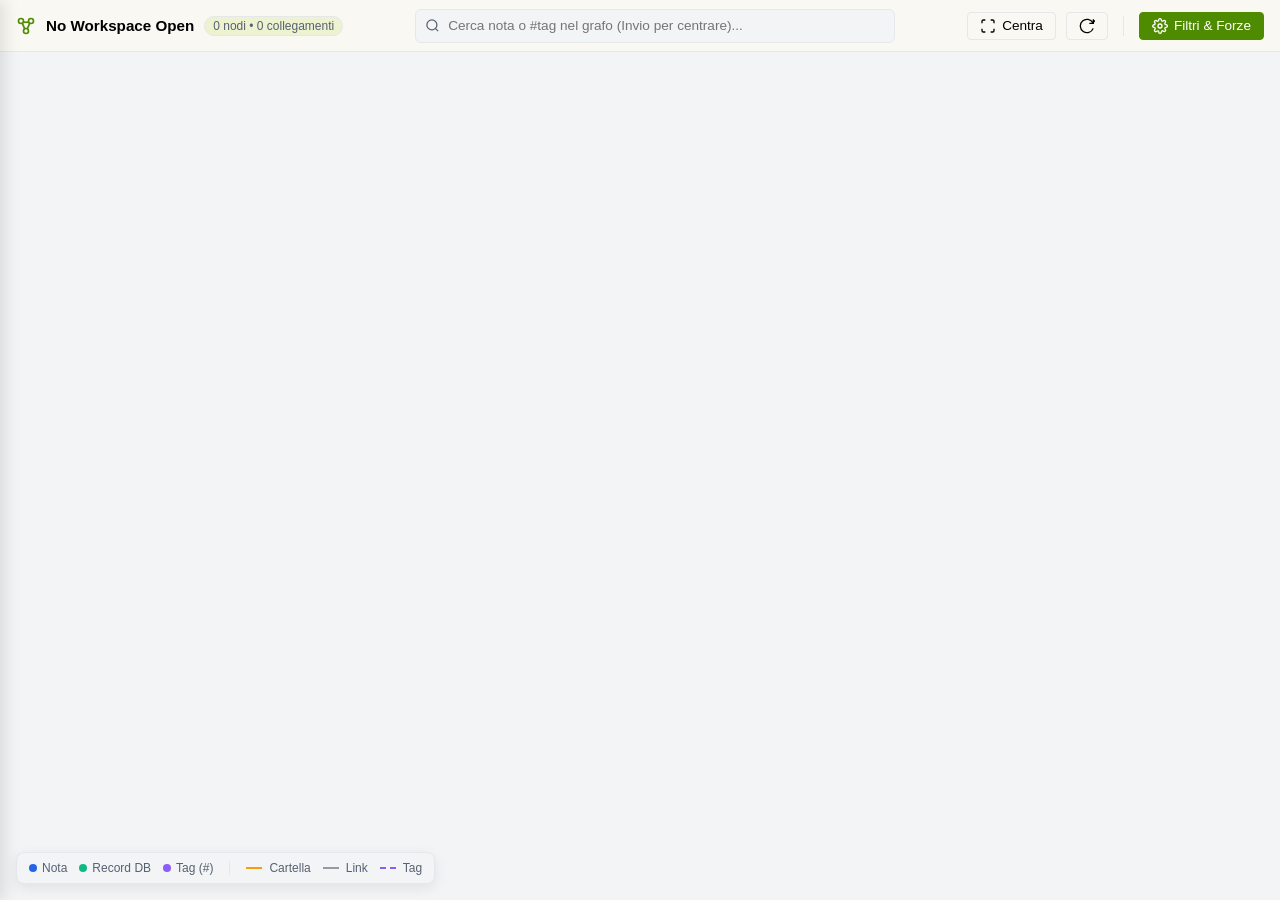
==== graph/index.html @ 62900794 "Add files via upload" ====
<!DOCTYPE html>
<html lang="it">
<head>
    <meta charset="UTF-8">
    <meta name="viewport" content="width=device-width, initial-scale=1.0">
    <title>VanillaDesk - Graph View</title>

    <!-- Risorse condivise di VanillaDesk -->
    <link rel="stylesheet" href="../css/variables.css">
    <link rel="stylesheet" href="../css/main.css">
    <link rel="stylesheet" href="../css/ui-components.css">
    <link rel="stylesheet" href="../css/colors.css">
    <link rel="stylesheet" href="../css/modals.css">
    <link rel="stylesheet" href="graph.css">

    <!-- Script Core di VanillaDesk per la coerenza dei dati -->
    <script src="../js/i18n.js"></script>
    <script src="../js/icons.js"></script>
    <script src="../js/state.js"></script>
    <script src="../js/crypto-utils.js"></script>
    <script src="../js/store.js"></script>
    <script src="../js/store-workspace.js"></script>
    <script src="../js/ui/ui-core.js"></script>
    <script src="../js/ui/ui-notifications.js"></script>
    <script src="../js/ui/ui-drawer.js"></script>

    <!-- Architettura Modulare Graph View -->
    <script src="graph-core.js"></script>
    <script src="graph-data.js"></script>
    <script src="graph-canvas.js"></script>
    <script src="graph-ui.js"></script>
</head>
<body class="light-theme">

    <!-- Header Controlli -->
    <header class="graph-header">
        <div class="header-left">
            <span class="graph-brand-icon">
                <svg width="20" height="20" viewBox="0 0 24 24" fill="none" stroke="currentColor" stroke-width="2">
                    <circle cx="6" cy="6" r="3"></circle>
                    <circle cx="18" cy="6" r="3"></circle>
                    <circle cx="12" cy="18" r="3"></circle>
                    <line x1="8.5" y1="7.5" x2="15.5" y2="7.5"></line>
                    <line x1="7.5" y1="8.5" x2="10.5" y2="15.5"></line>
                    <line x1="16.5" y1="8.5" x2="13.5" y2="15.5"></line>
                </svg>
            </span>
            <span id="graphWorkspaceLabel" class="graph-workspace-name">Mappa delle Connessioni</span>
            <span id="graphStatsBadge" class="graph-badge">0 nodi &bull; 0 collegamenti</span>
        </div>

        <div class="header-center">
            <div class="graph-search-box">
                <span class="search-icon">
                    <svg width="15" height="15" viewBox="0 0 24 24" fill="none" stroke="currentColor" stroke-width="2">
                        <circle cx="11" cy="11" r="8"></circle>
                        <line x1="21" y1="21" x2="16.65" y2="16.65"></line>
                    </svg>
                </span>
                <input type="text" id="graphSearchInput" placeholder="Cerca nota o #tag nel grafo (Invio per centrare)..." autocomplete="off">
                <button id="graphSearchClear" class="graph-clear-btn" style="display:none;">✕</button>
            </div>
        </div>

        <div class="header-right">
            <!-- Centra visuale -->
            <button class="btn" id="btnFitGraph" onclick="GraphCanvas.fitToView()" title="Centra ed adatta l'intero grafo allo schermo">
                <svg width="16" height="16" viewBox="0 0 24 24" fill="none" stroke="currentColor" stroke-width="2">
                    <path d="M8 3H5a2 2 0 0 0-2 2v3m18 0V5a2 2 0 0 0-2-2h-3m0 18h3a2 2 0 0 0 2-2v-3M3 16v3a2 2 0 0 0 2 2h3"></path>
                </svg>
                <span>Centra</span>
            </button>

            <!-- Riavvia disposizione fisica compatta -->
            <button class="btn" id="btnRestartPhysics" onclick="GraphCanvas.restartSimulation()" title="Compatta verso il centro e riavvia simulazione">
                <svg width="16" height="16" viewBox="0 0 24 24" fill="none" stroke="currentColor" stroke-width="2">
                    <path d="M21.5 2v6h-6M21.34 15.57a10 10 0 1 1-.57-8.38l5.67-5.67"></path>
                </svg>
            </button>

            <div class="separator"></div>

            <!-- Apri Cassetto Filtri & Forze -->
            <button class="btn btn-primary" id="btnGraphSettings" onclick="GraphUI.openFilterDrawer()" title="Filtri, colorazione e parametri fisici del grafo">
                <svg width="16" height="16" viewBox="0 0 24 24" fill="none" stroke="currentColor" stroke-width="2">
                    <circle cx="12" cy="12" r="3"></circle>
                    <path d="M19.4 15a1.65 1.65 0 0 0 .33 1.82l.06.06a2 2 0 0 1 0 2.83 2 2 0 0 1-2.83 0l-.06-.06a1.65 1.65 0 0 0-1.82-.33 1.65 1.65 0 0 0-1 1.51V21a2 2 0 0 1-2 2 2 2 0 0 1-2-2v-.09A1.65 1.65 0 0 0 9 19.4a1.65 1.65 0 0 0-1.82.33l-.06.06a2 2 0 0 1-2.83 0 2 2 0 0 1 0-2.83l.06-.06a1.65 1.65 0 0 0 .33-1.82 1.65 1.65 0 0 0-1.51-1H3a2 2 0 0 1-2-2 2 2 0 0 1 2-2h.09A1.65 1.65 0 0 0 4.6 9a1.65 1.65 0 0 0-.33-1.82l-.06-.06a2 2 0 0 1 0-2.83 2 2 0 0 1 2.83 0l.06.06a1.65 1.65 0 0 0 1.82.33H9a1.65 1.65 0 0 0 1-1.51V3a2 2 0 0 1 2-2 2 2 0 0 1 2 2v.09a1.65 1.65 0 0 0 1 1.51 1.65 1.65 0 0 0 1.82-.33l.06-.06a2 2 0 0 1 2.83 0 2 2 0 0 1 0 2.83l-.06.06a1.65 1.65 0 0 0-.33 1.82V9a1.65 1.65 0 0 0 1.51 1H21a2 2 0 0 1 2 2 2 2 0 0 1-2 2h-.09a1.65 1.65 0 0 0-1.51 1z"></path>
                </svg>
                <span>Filtri & Forze</span>
            </button>
        </div>
    </header>

    <!-- Canvas Viewport -->
    <main class="graph-main">
        <canvas id="graphCanvas"></canvas>

        <!-- Tooltip Hover Nodo -->
        <div id="graphTooltip" class="graph-tooltip"></div>

        <!-- Legenda dinamica in basso a sinistra -->
        <div id="graphLegendContainer" class="graph-legend"></div>
    </main>

    <!-- Drawer Laterale Universale (Filtri, Parametri Fisici e Dettagli) -->
    <div id="advGlobalDrawer" class="adv-drawer">
        <div class="adv-drawer-header">
            <div class="adv-drawer-title" id="advDrawerTitle">Impostazioni Grafo</div>
            <button class="close-modal-btn" onclick="UI.closeDrawer()">✕</button>
        </div>
        <div id="advDrawerBody" class="adv-drawer-body"></div>
        <div id="advDrawerFooter" class="adv-drawer-footer"></div>
    </div>

    <!-- Container Notifiche Toast -->
    <div id="adv-toast-container" class="toast-container"></div>

</body>
</html>
---- css/variables.css ----
:root {
    /* Layout Colors (Tema Default - Crema) */
    --bg-color: #f3f4f6;
    --sidebar-bg: #f9f8f3;
    --box-bg: #00000006;
    --editor-bg: #f9f8f3;
    --text-primary: #000000;
    --text-secondary: #566172;
    --accent-color: #4f8b00; /*2563eb;*/
    --accent-color-tx: #FFFFFF;
    --accent-hover: #1d4ed8;
    --border-color: #e5e7eb;
    --item-hover: #edf3d0; /*f9fafb;*/
    --item-active: #f4fbcf; /*eff6ff;*/
    --marked-bg: #fffbeb;
    --marked-border: #fbbf24;
    --danger-color: #ef4444;
    --sidebar-width: 320px;
    --font-editor: "Menlo", "Consolas", "Monaco", "Courier New", monospace;
    --reading-font-size: 16px;
    --code-bg: #353535;
    --code-text: #ffffff;
    
    /* Variabili specifiche per il Tooltip Custom */
    --tooltip-bg: #f6f3e6;
    --tooltip-text: #27251f;

    /* --- PALETTE 10 COLORI (Light Mode - Più Brillanti) --- */
    --hl-c1: #eeeeee; /* Grigio Default */
    --hl-c2: #d1d1d1; /* Grigio Scuro */
    --hl-c3: #e1ad93; /* Marrone / Terracotta */
    --hl-c4: #fad0aa; /* Arancione */
    --hl-c5: #ffff83; /* Giallo */
    --hl-c6: #b1e0c9; /* Verde */
    --hl-c7: #a8d5fa; /* Blu */
    --hl-c8: #d1b4e6; /* Viola */
    --hl-c9: #f4c2d7; /* Rosa */
    --hl-c10: #ffb1af; /* Rosso */

    /* Colori Testo per le Pillole (Light Mode) */
    --hl-tc-c1: #000000;
    --hl-tc-c2: #000000;
    --hl-tc-c3: #000000;
    --hl-tc-c4: #000000;
    --hl-tc-c5: #000000;
    --hl-tc-c6: #000000;
    --hl-tc-c7: #000000;
    --hl-tc-c8: #000000;
    --hl-tc-c9: #000000;
    --hl-tc-c10: #000000;

    --tx-c1: #32302c; /* Text Default */
    --tx-c2: #878787;
    --tx-c3: #b15a35;
    --tx-c4: #ff8600;
    --tx-c5: #b1b100;
    --tx-c6: #09ae40; /*#00ae49;*/
    --tx-c7: #0f8ddf;
    --tx-c8: #853bc7;
    --tx-c9: #c52779;
    --tx-c10: #db0000;

    /* --- PALETTE COLORI PER I GRAFICI (CHART.JS) --- */
    /*--chart-pastel-1: #FFB3BA; --chart-pastel-2: #FFDFBA; --chart-pastel-3: #FFFFBA; --chart-pastel-4: #BAFFC9; --chart-pastel-5: #BAE1FF; --chart-pastel-6: #E6B3FF;
    --chart-vibrant-1: #FF0055; --chart-vibrant-2: #00FF99; --chart-vibrant-3: #FF9900; --chart-vibrant-4: #00CCFF; --chart-vibrant-5: #9900FF; --chart-vibrant-6: #FFCC00;
    --chart-ocean-1: #0369A1; --chart-ocean-2: #0EA5E9; --chart-ocean-3: #38BDF8; --chart-ocean-4: #0D9488; --chart-ocean-5: #2DD4BF; --chart-ocean-6: #14B8A6;
    --chart-sunset-1: #B91C1C; --chart-sunset-2: #E11D48; --chart-sunset-3: #F43F5E; --chart-sunset-4: #EA580C; --chart-sunset-5: #F97316; --chart-sunset-6: #FB923C;*/
}

[data-theme="white"] {
    --bg-color: #f9fafb;
    --sidebar-bg: #ffffff;
    --box-bg: #00000005;
    --editor-bg: #ffffff;
    --text-primary: #000000;
    --text-secondary: #6b7280;
    --accent-color: #2563eb;
    --border-color: #e5e7eb;
    --item-hover: #f3f4f6;
    --item-active: #eff6ff;
    --code-bg: #f4f4f5;
    --code-text: #1f2937;
    
    --tooltip-bg: #f6f3e6;
    --tooltip-text: #000000;
}

[data-theme="dark"] {
    --bg-color: #212732;
    --sidebar-bg: #272c34;
    --box-bg: rgba(0, 0, 0, 0.01);
    --editor-bg: #272c34;
    --text-primary: #f9fafb;
    --text-secondary: #9ca3af;
    --accent-color: #82b9fb;
    --accent-hover: #3b82f6;
    --border-color: #374151;
    --item-hover: #374151;
    --item-active: #283e5c;
    --marked-bg: #283e5c;
    --marked-border: #ffd900;
    --danger-color: #f87171;
    --code-bg: #1e1e1e;
    --code-text: #d4d4d4;
    
    --tooltip-bg: #2a3856; /* 111827 */
    --tooltip-text: #f9fafb;

    /* --- PALETTE 10 COLORI (Dark Mode) --- */
    --hl-c1: #101010; /* Grigio Default */
    --hl-c2: #5a5a5a; /* Grigio Scuro */
    --hl-c3: #603b2c; /* Marrone */
    --hl-c4: #995216; /* Arancione */
    --hl-c5: #a09800; /* Giallo senape */
    --hl-c6: #2c6c3c; /* Verde */
    --hl-c7: #264da1; /* Blu */
    --hl-c8: #4f2d78; /* Viola */
    --hl-c9: #812d61; /* Rosa */
    --hl-c10: #7b2525; /* Rosso */

    /* Colori Testo per le Pillole calcolati per Contrasto (Dark Mode) */
    --hl-tc-c1: #ffffff;
    --hl-tc-c2: #ffffff;
    --hl-tc-c3: #ffffff;
    --hl-tc-c4: #ffffff;
    --hl-tc-c5: #000000; /* Nero su sfondo Giallo per perfetta leggibilità */
    --hl-tc-c6: #ffffff;
    --hl-tc-c7: #ffffff;
    --hl-tc-c8: #ffffff;
    --hl-tc-c9: #ffffff;
    --hl-tc-c10: #ffffff;

    --tx-c1: #000000;
    --tx-c2: #9ca3af;
    --tx-c3: #d3b4a4;
    --tx-c4: #ffa344;
    --tx-c5: #ffff10;
    --tx-c6: #4dff9c;
    --tx-c7: #52a9ff;
    --tx-c8: #d797ff;
    --tx-c9: #ff8ad8;
    --tx-c10: #ff5144;
}

[data-theme="notion-dark"] {
    --bg-color: #191919;
    --sidebar-bg: #202020;
    --box-bg: #FFFFFF06;
    --editor-bg: #191919;
    --text-primary: #FFFFFF;
    --text-secondary: rgba(255, 255, 255, 0.64);
    --accent-color-tx: #000000;
    --accent-color: #cbf53f;
    --accent-hover: #b3da36;
    --border-color: rgba(255, 255, 255, 0.09);
    --item-hover: rgba(255, 255, 255, 0.055);
    --item-active: rgba(255, 255, 255, 0.11);
    --marked-bg: rgba(35, 131, 226, 0.15);
    --marked-border: #cbf53f;
    --danger-color: #FF5757;
    --code-bg: #1e1e1e;
    --code-text: #d4d4d4;
    
    --tooltip-bg: #2f2f2f;
    --tooltip-text: #ffffff;

    /* Palette tenui stile Notion Dark */
    --hl-c1: #101010; /* Grigio Default */
    --hl-c2: #5a5a5a; /* Grigio Scuro */
    --hl-c3: #603b2c; /* Marrone */
    --hl-c4: #995216; /* Arancione */
    --hl-c5: #a8a800; /* Giallo */
    --hl-c6: #2c6c3c; /* Verde */
    --hl-c7: #264da1; /* Blu */
    --hl-c8: #4f2d78; /* Viola */
    --hl-c9: #812d61; /* Rosa */
    --hl-c10: #7b2525; /* Rosso */

    /* Colori Testo per le Pillole calcolati per Contrasto (Dark Mode) */
    --hl-tc-c1: #ffffff;
    --hl-tc-c2: #ffffff;
    --hl-tc-c3: #ffffff;
    --hl-tc-c4: #ffffff;
    --hl-tc-c5: #000000; /* Nero su sfondo Giallo */
    --hl-tc-c6: #ffffff;
    --hl-tc-c7: #ffffff;
    --hl-tc-c8: #ffffff;
    --hl-tc-c9: #ffffff;
    --hl-tc-c10: #ffffff;

    --tx-c1: #000000;
    --tx-c2: #9ca3af;
    --tx-c3: #d3b4a4;
    --tx-c4: #ffa344;
    --tx-c5: #ffff10;
    --tx-c6: #4dff9c;
    --tx-c7: #52a9ff;
    --tx-c8: #d797ff;
    --tx-c9: #ff8ad8;
    --tx-c10: #ff5144;
}

[data-theme="pastel"] {
    --bg-color: #F8FAF9;
    --sidebar-bg: #EDF2F0;
    --box-bg: #00000006;
    --editor-bg: #F8FAF9;
    --text-primary: #101010;
    --text-secondary: #566172;
    --accent-color: #38B2AC;
    --accent-hover: #319795;
    --border-color: #E2E8F0;
    --item-hover: #E2E8F0;
    --item-active: #B2F5EA;
    --marked-bg: #FEFCBF;
    --marked-border: #F6E05E;
    --danger-color: #FC8181;
    --code-bg: #e2e8f0;
    --code-text: #1a202c;
    
    --tooltip-bg: #319795;
    --tooltip-text: #F8FAF9;

    --hl-c1: #eeeeee; /* Grigio Default */
    --hl-c2: #d1d1d1; /* Grigio Scuro */
    --hl-c3: #e1ad93; /* Marrone / Terracotta */
    --hl-c4: #fad0aa; /* Arancione */
    --hl-c5: #fdf2b3; /* Giallo */
    --hl-c6: #b1e0c9; /* Verde */
    --hl-c7: #a8d5fa; /* Blu */
    --hl-c8: #d1b4e6; /* Viola */
    --hl-c9: #f4c2d7; /* Rosa */
    --hl-c10: #ffb1af; /* Rosso */

    --tx-c1: #FFFFFF; /* Text Default */
    --tx-c2: #878787;
    --tx-c3: #b15a35;
    --tx-c4: #ff8600;
    --tx-c5: #c09d00;
    --tx-c6: #00a856;
    --tx-c7: #0f8ddf;
    --tx-c8: #853bc7;
    --tx-c9: #c52779;
    --tx-c10: #ce1711;
}
---- css/main.css ----
/* --- INTEGRAZIONE FONT CUSTOM LOCALE --- */
@font-face {
    font-family: 'EasyReading PRO';
    src: url('../ttf/EasyReadingPRO.ttf') format('truetype');
    font-weight: normal;
    font-style: normal;
}

* {
    box-sizing: border-box;
    outline: none;
}

/* FIX: Utilizzo di dvh per Mobile e strict hidden overflow globale */
body {
    margin: 0;
    font-family: -apple-system, BlinkMacSystemFont, "Segoe UI", Roboto, sans-serif;
    background: var(--bg-color);
    color: var(--text-primary);
    height: 100dvh;
    display: flex;
    flex-direction: column;
    overflow: hidden;
    touch-action: none;
}

/* FIX: Ancoraggio Header fisso */
header {
    background: var(--sidebar-bg);
    height: 50px;
    border-bottom: 1px solid var(--border-color);
    display: flex;
    align-items: center;
    padding: 0 15px;
    justify-content: space-between;
    flex-shrink: 0;
    z-index: 200;
    touch-action: none;
    transition: background-color 0.3s ease, border-color 0.3s ease;
}

/* --- HEADER ALLERTA: SESSIONE RIPRISTINATA (SENZA WORKSPACE / SOLO RAM) --- */
header.header-unsaved {
    background-color: #fee2e2 !important;
    border-bottom: 1px solid #fca5a5 !important;
    color: #991b1b !important;
}

header.header-unsaved .brand,
header.header-unsaved .brand span#fileNameDisplay {
    color: #991b1b !important;
}

header.header-unsaved .icon-btn {
    color: #991b1b !important;
}

header.header-unsaved .icon-btn:hover {
    background-color: rgba(153, 27, 27, 0.12) !important;
    color: #7f1d1d !important;
}

header.header-unsaved .separator {
    background-color: rgba(153, 27, 27, 0.25) !important;
}

header.header-unsaved .status-pill.status-error {
    background-color: #fecaca !important;
    color: #7f1d1d !important;
    border: 1px solid #ef4444;
}

header.header-unsaved .btn:not(.btn-primary) {
    background-color: #ffffff !important;
    border-color: #fca5a5 !important;
    color: #991b1b !important;
}

header.header-unsaved .btn:not(.btn-primary):hover {
    background-color: #fef2f2 !important;
}

[data-theme="dark"] header.header-unsaved,
[data-theme="notion-dark"] header.header-unsaved {
    background-color: #7f1d1d !important;
    border-bottom: 1px solid #991b1b !important;
    color: #fca5a5 !important;
}

[data-theme="dark"] header.header-unsaved .brand,
[data-theme="dark"] header.header-unsaved .brand span#fileNameDisplay,
[data-theme="notion-dark"] header.header-unsaved .brand,
[data-theme="notion-dark"] header.header-unsaved .brand span#fileNameDisplay {
    color: #fca5a5 !important;
}

[data-theme="dark"] header.header-unsaved .icon-btn,
[data-theme="notion-dark"] header.header-unsaved .icon-btn {
    color: #fca5a5 !important;
}

[data-theme="dark"] header.header-unsaved .icon-btn:hover,
[data-theme="notion-dark"] header.header-unsaved .icon-btn:hover {
    background-color: rgba(254, 202, 202, 0.15) !important;
    color: #ffffff !important;
}

[data-theme="dark"] header.header-unsaved .separator,
[data-theme="notion-dark"] header.header-unsaved .separator {
    background-color: rgba(254, 202, 202, 0.25) !important;
}

[data-theme="dark"] header.header-unsaved .status-pill.status-error,
[data-theme="notion-dark"] header.header-unsaved .status-pill.status-error {
    background-color: #991b1b !important;
    color: #fee2e2 !important;
    border: 1px solid #f87171;
}

[data-theme="dark"] header.header-unsaved .btn:not(.btn-primary),
[data-theme="notion-dark"] header.header-unsaved .btn:not(.btn-primary) {
    background-color: #272c34 !important;
    border-color: #991b1b !important;
    color: #fca5a5 !important;
}

.brand {
    font-weight: 700;
    color: var(--text-primary);
    display: flex;
    align-items: center;
    gap: 10px;
}

.status-pill {
    font-size: 0.7rem;
    padding: 3px 8px;
    border-radius: 12px;
    font-weight: 600;
    transition: all 0.3s;
    user-select: none;
}

.status-saved {
    background-color: #e5e7eb;
    color: #6b7280;
}

.status-saving {
    background-color: #fef08a;
    color: #854d0e;
}

.status-error {
    background-color: #fee2e2;
    color: #991b1b;
}

[data-theme="dark"] .status-saved {
    background-color: #374151;
    color: #9ca3af;
}

[data-theme="dark"] .status-saving {
    background-color: #713f12;
    color: #fef08a;
}

[data-theme="dark"] .status-error {
    background-color: #7f1d1d;
    color: #fca5a5;
}

.controls-group {
    display: flex;
    gap: 8px;
    align-items: center;
}

.separator {
    width: 1px;
    height: 20px;
    background: var(--border-color);
    margin: 0 5px;
}

/* Buttons */
.icon-btn {
    background: transparent;
    border: none;
    color: var(--text-secondary);
    padding: 5px;
    cursor: pointer;
    border-radius: 4px;
    display: inline-flex;
    align-items: center;
    justify-content: center;
    position: relative;
    white-space: nowrap;
}

.icon-btn:hover {
    background: var(--item-hover);
    color: var(--text-primary);
}

.icon-btn.active {
    background: var(--item-active);
    color: var(--accent-color);
}

.icon-btn.danger:hover {
    background: #fee2e2;
    color: var(--danger-color);
}

.adv-icon-btn.danger {
    color: var(--danger-color);
}

/* --- BADGE CONTATORE HEADER PER PROPRIETÀ E BACKLINK --- */
.header-counter-badge {
    font-size: 0.65rem;
    font-weight: 700;
    line-height: 1;
    padding: 2px 5px;
    border-radius: 10px;
    margin-left: 4px;
    background-color: var(--item-active);
    color: var(--accent-color);
    border: 1px solid var(--border-color);
    pointer-events: none;
    user-select: none;
    display: inline-flex;
    align-items: center;
    justify-content: center;
}

.btn {
    padding: 5px 12px;
    border-radius: 4px;
    border: 1px solid var(--border-color);
    background: var(--sidebar-bg);
    color: var(--text-primary);
    cursor: pointer;
    display: flex;
    align-items: center;
    gap: 6px;
    font-size: 0.85rem;
}

.btn:hover {
    background: var(--item-hover);
}

.btn-primary {
    background: var(--accent-color);
    color: var(--accent-color-tx);
    border-color: var(--accent-color);
}

.btn-primary:hover {
    background: var(--accent-hover);
}

.btn-editing {
    background-color: rgba(37, 99, 235, 0.1);
    border-color: var(--accent-color);
    color: var(--accent-color);
    font-weight: bold;
}

/* Hamburger Menu Button */
.main-menu-btn {
    width: 34px;
    height: 34px;
}

.separator-h {
    height: 1px;
    background: var(--border-color);
    margin: 4px 0;
}

/* Layout */
.layout {
    display: flex;
    flex: 1;
    overflow: hidden; 
}

/* Sidebar */
aside {
    width: var(--sidebar-width);
    background: var(--sidebar-bg);
    border-right: 1px solid var(--border-color);
    display: flex;
    flex-direction: column;
    transition: margin-left 0.3s;
    position: relative;
    touch-action: pan-y; 
}

aside.collapsed {
    margin-left: calc(var(--sidebar-width) * -1);
}

.sidebar-resizer {
    position: absolute;
    top: 0;
    right: -3px;
    width: 6px;
    height: 100%;
    cursor: col-resize;
    z-index: 100;
    background: transparent;
}

/* Search Box */
.search-box {
    padding: 10px;
    padding-bottom: 4px;
    border-bottom: 1px solid var(--border-color);
}

.search-wrapper {
    position: relative;
    width: 100%;
    display: flex;
    align-items: center;
}

.search-input {
    width: 100%;
    padding: 6px 85px 6px 10px;
    border-radius: 4px;
    border: 1px solid var(--border-color);
    background: var(--bg-color);
    color: var(--text-primary);
}

.search-controls {
    position: absolute;
    right: 5px;
    top: 50%;
    transform: translateY(-50%);
    display: flex;
    align-items: center;
    gap: 4px;
}

.search-counter {
    font-size: 0.7rem;
    color: var(--text-secondary);
    margin-right: 4px;
    pointer-events: none;
}

.search-nav-btn, .search-clear-btn {
    background: transparent;
    border: none;
    color: var(--text-secondary);
    cursor: pointer;
    padding: 2px;
    border-radius: 3px;
    display: flex;
    align-items: center;
    justify-content: center;
    width: 22px;
    height: 22px;
}

.search-nav-btn:hover {
    background: var(--border-color);
    color: var(--text-primary);
}

.search-clear-btn {
    margin-left: 2px;
    font-size: 0.85rem;
    font-weight: bold;
    width: 18px;
    height: 18px;
}

.search-clear-btn:hover {
    background: rgba(239, 68, 68, 0.1);
    color: var(--danger-color);
}

/* --- PILLOLA CONTEGGIO OCCORRENZE RICERCA NELL'ALBERO (DINAMICA PER OGNI TEMA) --- */
.search-match-count {
    font-size: 0.7rem;
    font-weight: 700;
    padding: 1px 6px;
    border-radius: 10px;
    background: var(--item-active);
    color: var(--accent-color);
    border: 1px solid var(--border-color);
    margin-left: auto;
    margin-right: 4px;
    line-height: 1.3;
    flex-shrink: 0;
    user-select: none;
    pointer-events: none;
}

/* --- NUOVE TABS SIDEBAR (NOTION STYLE) --- */
.sidebar-tabs-container {
    display: flex;
    gap: 2px;
    padding: 8px 10px;
    overflow-x: auto;
    scrollbar-width: none; /* Firefox */
    -ms-overflow-style: none; /* IE/Edge */
    align-items: center;
}
.sidebar-tabs-container::-webkit-scrollbar {
    display: none; /* Chrome, Safari, Opera */
}

.sidebar-tab {
    display: inline-flex;
    align-items: center;
    justify-content: center;
    gap: 6px;
    background: transparent;
    border: none;
    color: var(--text-secondary);
    padding: 6px 10px;
    border-radius: 6px;
    cursor: pointer;
    font-size: 0.85rem;
    font-weight: 600;
    transition: all 0.2s ease;
    white-space: nowrap;
}

.sidebar-tab:hover {
    background: var(--item-hover);
    color: var(--text-primary);
}

.sidebar-tab.active {
    background: var(--item-active);
    color: var(--accent-color);
}

/* Nasconde le etichette testuali di default */
.sidebar-tab span.tab-label {
    display: none;
}

/* Mostra l'etichetta testuale SOLO per la scheda attiva */
.sidebar-tab.active span.tab-label {
    display: inline;
}

.sidebar-tools {
    display: flex;
    gap: 2px;
    margin-left: auto;
    padding-left: 5px;
}

/* Tree Scroll */
.tree-scroll {
    flex: 1;
    overflow-y: auto;
    padding: 5px;
    position: relative;
}

.tree-scroll::-webkit-scrollbar {
    width: 8px;
    height: 8px;
}

.tree-scroll::-webkit-scrollbar-track {
    background: transparent;
    border-radius: 4px;
}

.tree-scroll::-webkit-scrollbar-thumb {
    background: rgba(150, 150, 150, 0.3);
    border-radius: 4px;
}

.tree-scroll::-webkit-scrollbar-thumb:hover {
    background: var(--text-secondary);
}

[data-theme="dark"] .tree-scroll::-webkit-scrollbar-thumb,
[data-theme="notion-dark"] .tree-scroll::-webkit-scrollbar-thumb {
    background: rgba(255, 255, 255, 0.2);
}

.tree-scroll.drag-over-root {
    background: rgba(37, 99, 235, 0.05);
    box-shadow: inset 0 0 0 2px var(--accent-color);
}

/* Tree Nodes */
.node-wrapper {
    margin-bottom: 2px;
}

.node-content {
    display: flex;
    align-items: center;
    padding: 4px 8px;
    border-radius: 4px;
    cursor: pointer;
    user-select: none;
    border: 1px solid transparent;
    position: relative;
}

.node-content:hover {
    background: var(--item-hover);
}

.node-content.active {
    background: var(--item-active);
    color: var(--accent-color);
    font-weight: 500;
}

.node-content.marked {
    border-left: 3px solid var(--marked-border);
}

.tree-ghost-node {
    opacity: 0.5;
    font-style: italic;
}

.node-add-btn {
    opacity: 0;
    visibility: hidden;
    color: var(--text-secondary);
    padding: 2px 4px;
    border-radius: 4px;
    margin-left: auto;
    font-size: 0.9rem;
    display: flex;
    align-items: center;
    justify-content: center;
    transition: opacity 0.2s, background 0.2s;
}

.node-content.active .node-add-btn,
.node-content:hover .node-add-btn {
    opacity: 0.6;
    visibility: visible;
}

.node-add-btn:hover {
    background: rgba(0, 0, 0, 0.1);
    opacity: 1 !important;
    color: var(--accent-color);
}

.node-content.drag-middle {
    background: var(--item-hover);
    border: 1px dashed var(--accent-color);
}

.node-content.drag-top {
    border-top: 2px solid var(--accent-color);
}

.node-content.drag-bottom {
    border-bottom: 2px solid var(--accent-color);
}

.toggle-btn {
    width: 20px;
    display: flex;
    justify-content: center;
    align-items: center;
    margin-right: 4px;
    color: var(--text-secondary);
    cursor: pointer;
    transition: transform 0.2s;
}

.toggle-btn:hover {
    background: rgba(0, 0, 0, 0.05);
    border-radius: 2px;
}

.toggle-btn.expanded svg {
    transform: rotate(90deg);
}

.node-title {
    flex: 1;
    white-space: nowrap;
    overflow: hidden;
    text-overflow: ellipsis;
    font-size: 0.9rem;
    display: flex;
    align-items: center;
    gap: 6px;
    min-width: 0;
}

.node-title > span:last-child {
    overflow: hidden;
    text-overflow: ellipsis;
    white-space: nowrap;
    min-width: 0;
}

.node-title svg {
    opacity: 0.7;
    flex-shrink: 0;
}

.node-content.active .node-title svg {
    opacity: 1;
}

/* ANIMAZIONE ESPANSIONE ALBERO */
.children-block {
    display: grid;
    grid-template-rows: 0fr;
    transition: grid-template-rows 0.3s ease-in-out;
}

.children-block.expanded {
    grid-template-rows: 1fr;
}

.children-block-inner {
    overflow: hidden;
    padding-left: 10px;
    border-left: 1px solid var(--border-color);
    margin-left: 19px;
}

.hidden {
    display: none !important;
}

/* --- SOMMARIO DINAMICO TOC NELL'ALBERO LATERALE (H1, H2, H3) --- */
.toc-node {
    display: flex;
    align-items: center;
    padding: 3px 8px;
    cursor: pointer;
    color: var(--text-secondary);
    border-left: 1px solid transparent;
    transition: all 0.1s;
}

.toc-node:hover {
    background: var(--item-hover);
    color: var(--accent-color);
}

.toc-h1 {
    padding-left: 28px;
    font-size: 0.8rem;
    font-weight: 600;
}

.toc-h2 {
    padding-left: 40px;
    font-size: 0.75rem;
    font-weight: 500;
    opacity: 0.85;
}

.toc-h3 {
    padding-left: 52px;
    font-size: 0.72rem;
    font-weight: normal;
    opacity: 0.75;
}

.toc-icon {
    margin-right: 6px;
    font-size: 0.7rem;
    color: var(--accent-color);
    opacity: 0.5;
    font-family: monospace;
}

/* --- NOTIFICHE TOAST --- */
.toast-container {
    position: fixed;
    bottom: 20px;
    right: 20px;
    z-index: 10000;
    display: flex;
    flex-direction: column;
    gap: 10px;
    pointer-events: none;
}

.toast-msg {
    background: var(--sidebar-bg);
    border-left: 4px solid var(--accent-color);
    color: var(--text-primary);
    padding: 12px 20px;
    border-radius: 6px;
    box-shadow: 0 4px 15px rgba(0,0,0,0.2);
    font-size: 0.85rem;
    font-weight: 500;
    transform: translateX(120%);
    transition: transform 0.3s cubic-bezier(0.175, 0.885, 0.32, 1.275), opacity 0.3s;
    pointer-events: auto;
    display: flex;
    align-items: center;
    gap: 10px;
}

.toast-msg.show {
    transform: translateX(0);
}

/* --- STILI WIDGET BUTTON BAR --- */
.adv-action-button-wrapper .btn.action-btn-run { transition: all 0.2s ease; }
.adv-action-button-wrapper .btn.action-btn-run:hover {
    filter: brightness(1.15); transform: translateY(-2px); box-shadow: 0 6px 12px rgba(0,0,0,0.15) !important;
}
.adv-action-button-wrapper .btn:not(.action-btn-run) .adv-btn-icon-trigger:hover {
    background: rgba(0,0,0,0.2); box-shadow: 0 0 0 2px rgba(0,0,0,0.2);
}
summary::-webkit-details-marker { display: none; }
details > summary { list-style: none; }
.btn-color-swatch:hover { filter: brightness(1.2); transform: scale(1.1); }

/* --- STILI NODI ALBERO E RECORD --- */
:root {
    --record-color: #10b981; 
    --record-bg: rgba(16, 185, 129, 0.1);
    --view-color: #f59e0b;
}
[data-theme="dark"], [data-theme="notion-dark"] {
    --record-color: #34d399; 
    --record-bg: rgba(52, 211, 153, 0.15);
    --view-color: #fbbf24;
}

.node-content.record-note-node { 
    color: var(--record-color); 
    border-left: 2px solid var(--record-color) !important; 
    background: var(--record-bg) !important; 
}
.node-content.record-note-node .node-add-btn { display: none !important; }
.node-content.db-view-node { color: var(--text-primary); }
.node-content.db-view-node:hover { background: rgba(245, 158, 11, 0.1); }


/* =========================================================================
   TOUCH & TABLET OPTIMIZATIONS (Fat Finger & Hover Fallbacks)
   Queste regole si attivano solo se il dispositivo ha un touch screen primario.
   ========================================================================= */

@media (pointer: coarse) {
    /* 1. VISIBILITÀ ELEMENTI "HOVER-ONLY" */
    .node-add-btn,
    .widget-drag-handle,
    .widget-options-btn,
    .columns-opt-btn,
    .table-trigger-common {
        opacity: 0.6 !important; visibility: visible !important; pointer-events: auto !important; transform: scale(1) !important;
    }

    /* 2. ESPANSIONE AREE DI TOCCO (RESIZER E DRAG) */
    .adv-col-resizer,
    .std-col-resizer,
    .col-resizer {
        width: 20px !important; transform: translateX(10px) !important; background-color: transparent;
    }
    .adv-col-resizer:active,
    .std-col-resizer:active,
    .col-resizer:active {
        background-color: var(--accent-color) !important; opacity: 0.3 !important;
    }

    .toggle-btn {
        width: 30px !important; 
        height: 30px !important;
    }

    /* 3. AUMENTO SPAZIATURA MENU CONTESTUALI E TENDINE */
    .adv-menu-item {
        padding: 10px 14px !important; 
        margin-bottom: 4px !important;
    }
    
    .list-option-btn,
    .adv-dropdown-item {
        padding: 10px 12px !important;
    }

    .color-option, .color-swatch {
        width: 28px !important; height: 28px !important; margin: 2px !important;
    }

    /* 4. TOOLBAR MOBILE-FRIENDLY */
    .toolbar button, 
    .toolbar .btn-color-main {
        padding: 8px 10px !important;
    }
    
    .btn-color-arrow {
        width: 24px !important;
    }

    /* 5. GESTIONE MIGLIORE DELLO SCROLL ORIZZONTALE SUI WIDGET */
    .adv-scroll-container,
    .toolbar {
        -webkit-overflow-scrolling: touch; scrollbar-width: none; 
    }
    .adv-scroll-container::-webkit-scrollbar,
    .toolbar::-webkit-scrollbar {
        display: none;
    }
}

/* =========================================================================
   TABLET PORTRAIT LAYOUT FIX (Larghezze 768px - 900px)
   ========================================================================= */
@media (max-width: 900px) {
    aside {
        position: absolute; top: 50px; left: 0; bottom: 0; height: calc(100dvh - 50px); z-index: 300; box-shadow: 4px 0 15px rgba(0, 0, 0, 0.1); transform: translateX(0); transition: transform 0.3s ease;
    }

    aside.collapsed {
        margin-left: 0; transform: translateX(-100%);
    }

    .brand span#fileNameDisplay {
        max-width: 200px;
    }
    
    .status-pill {
        display: none;
    }
}


@media (max-width: 768px) {
    aside {
        position: absolute; top: 50px; left: 0; bottom: 0; height: calc(100dvh - 50px); z-index: 300; box-shadow: 4px 0 15px rgba(0, 0, 0, 0.1); transform: translateX(0); transition: transform 0.3s ease;
    }

    aside.collapsed {
        margin-left: 0; transform: translateX(-100%);
    }

    .brand span#fileNameDisplay {
        max-width: 120px; white-space: nowrap; overflow: hidden; text-overflow: ellipsis;
    }

    header {
        padding: 0 10px;
    }

    .status-pill {
        display: none;
    }

    .node-add-btn {
        opacity: 0.8; visibility: visible;
    }
}
---- css/modals.css ----
/* Overlay generale e sfocatura (Glassmorphism) */
.link-modal-overlay {
    position: fixed;
    top: 0;
    left: 0;
    right: 0;
    bottom: 0;
    background: rgba(0, 0, 0, 0.5);
    backdrop-filter: blur(3px);
    z-index: 1000;
    display: flex;
    justify-content: center;
    align-items: center;
}

/* Animazione di comparsa Zoom/Fade */
@keyframes modalFadeZoom {
    0% {
        opacity: 0;
        transform: scale(0.95);
    }

    100% {
        opacity: 1;
        transform: scale(1);
    }
}

.modal-animate {
    animation: modalFadeZoom 0.2s ease-out forwards;
}

/* Finestra Modale Classica */
.link-modal {
    background: var(--sidebar-bg);
    width: 500px;
    max-height: 80vh;
    border-radius: 8px;
    display: flex;
    flex-direction: column;
    box-shadow: 0 10px 25px rgba(0, 0, 0, 0.2);
    border: 1px solid var(--border-color);
    position: relative;
}

/* Header */
.link-modal-header {
    padding: 15px;
    border-bottom: 1px solid var(--border-color);
    display: flex;
    flex-direction: column;
    gap: 10px;
}

.link-modal-title {
    display: flex;
    justify-content: space-between;
    align-items: center;
    font-weight: bold;
    color: var(--text-primary);
}

/* Input Moderni (Stile Material) */
.modern-input {
    width: 100%;
    border: none !important;
    border-bottom: 2px solid var(--border-color) !important;
    border-radius: 0 !important;
    background: transparent !important;
    padding: 8px 4px !important;
    color: var(--text-primary);
    transition: all 0.3s ease !important;
    box-shadow: none !important;
    outline: none !important;
}

.modern-input:focus {
    border-bottom-color: var(--accent-color) !important;
    background: rgba(37, 99, 235, 0.05) !important;
}

.modern-input option,
.modern-input optgroup {
    background: var(--bg-color) !important;
    color: var(--text-primary) !important;
}

.modern-input optgroup {
    font-weight: bold;
    font-style: normal;
    color: var(--accent-color) !important;
}

.link-modal-search {
    width: 100%;
    padding: 8px;
    border: 1px solid var(--border-color);
    border-radius: 4px;
    background: var(--bg-color);
    color: var(--text-primary);
}

/* Lista Risultati */
.link-modal-list {
    overflow-y: auto;
    flex: 1;
    padding: 5px;
}

.link-modal-item {
    padding: 6px 12px;
    cursor: pointer;
    border-radius: 4px;
    display: flex;
    align-items: center;
    border-bottom: 1px solid transparent;
    color: var(--text-primary);
}

.link-modal-item:hover {
    background: var(--item-hover);
}

.link-modal-item .link-icon {
    margin-right: 8px;
    opacity: 0.7;
}

.link-modal-item .link-text {
    flex: 1;
}

.link-modal-item .link-path {
    font-size: 0.75rem;
    color: var(--text-secondary);
    margin-left: 10px;
}

/* Indentazione Gerarchica */
.link-indent-0 {
    padding-left: 10px;
}

.link-indent-1 {
    padding-left: 25px;
}

.link-indent-2 {
    padding-left: 40px;
}

.link-indent-3 {
    padding-left: 55px;
}

.link-header {
    color: var(--accent-color);
    font-size: 0.9em;
    font-weight: 500;
}

.close-modal-btn {
    border: none;
    background: none;
    cursor: pointer;
    font-size: 1.2rem;
    color: var(--text-secondary);
}

.close-modal-btn:hover {
    color: var(--danger-color);
}

.selection-card {
    display: flex;
    align-items: center;
    gap: 15px;
    padding: 15px;
    border: 1px solid var(--border-color);
    border-radius: 6px;
    cursor: pointer;
    transition: background 0.2s;
}

.selection-card:hover {
    background: var(--item-hover);
    border-color: var(--accent-color);
}

.selection-icon {
    font-size: 1.5rem;
}

.editor-content a.file-link {
    background-color: rgba(255, 193, 7, 0.1);
    color: var(--text-primary);
    padding: 1px 5px;
    border-radius: 4px;
    text-decoration: none;
    border: 1px solid rgba(255, 193, 7, 0.3);
    font-size: 0.9em;
    display: inline;
    vertical-align: baseline;
    margin: 0 1px;
    white-space: nowrap;
    cursor: pointer;
    user-select: none;
}

.editor-content a.file-link:hover {
    background-color: rgba(255, 193, 7, 0.2);
    border-color: #ffc107;
}

.formula-editor-area {
    font-family: 'Menlo', 'Monaco', 'Courier New', monospace;
    font-size: 14px;
    background: var(--code-bg);
    color: var(--code-text);
    padding: 10px;
    min-height: 100px;
    flex: 1;
    overflow-y: auto;
    border: 1px solid var(--border-color);
    border-radius: 4px;
    outline: none;
    white-space: pre-wrap;
    word-break: break-all;
    line-height: 1.5;
}

.formula-editor-area:focus {
    border-color: var(--accent-color);
    box-shadow: 0 0 0 2px rgba(37, 99, 235, 0.2);
}

.f-string {
    color: #ce9178;
}

.f-number {
    color: #b5cea8;
}

.f-var {
    color: #569cd6;
    font-weight: bold;
}

.f-func {
    color: #c586c0;
    font-weight: bold;
}

.f-prop {
    color: #9cdcfe;
}

.adv-intellisense-item {
    padding: 6px 10px;
    border-bottom: 1px solid rgba(0, 0, 0, 0.05);
    cursor: pointer;
    display: flex;
    align-items: center;
    gap: 8px;
    border-radius: 4px;
}

.adv-intellisense-item:hover,
.adv-intellisense-item.selected {
    background-color: rgba(37, 99, 235, 0.15);
    border-left: 3px solid var(--accent-color);
}

.adv-custom-tooltip {
    position: fixed;
    background: var(--tooltip-bg);
    color: var(--tooltip-text);
    padding: 8px 12px;
    border-radius: 6px;
    font-size: 12px;
    max-width: 600px;
    z-index: 10000;
    pointer-events: none;
    opacity: 0;
    transition: opacity 0.2s ease;
    box-shadow: 0 4px 12px rgba(0, 0, 0, 0.25);
    border: 1px solid rgba(255, 255, 255, 0.1);
    line-height: 1.4;
    white-space: pre-wrap;
    word-break: break-word;
}

.inline-note-wrapper {
    display: inline;
    white-space: nowrap;
}

.inline-note-marker {
    cursor: pointer;
    color: var(--accent-color);
    padding: 0 2px;
    display: inline-flex;
    align-items: center;
    vertical-align: text-bottom;
    opacity: 0.8;
}

.inline-note-marker:hover {
    opacity: 1;
    transform: scale(1.1);
}

.inline-note-marker svg {
    margin-bottom: -1px;
}

/* -------------------------------------------------------------
   PANNELLO LATERALE (DRAWER)
   ------------------------------------------------------------- */
.adv-drawer {
    position: absolute;
    top: 0;
    left: 0;
    bottom: 0;
    width: 650px;
    max-width: 90vw;
    background: var(--sidebar-bg);
    border-right: 1px solid var(--border-color);
    z-index: 500;
    display: flex;
    flex-direction: column;
    transform: translateX(-100%);
    transition: transform 0.3s cubic-bezier(0.4, 0, 0.2, 1), box-shadow 0.3s ease;
    box-shadow: 5px 0 15px rgba(0, 0, 0, 0.1);
}

.adv-drawer.open {
    transform: translateX(0);
}

/* --- NUOVO: SIDE SWITCHER (DOCK A DESTRA) --- */
.adv-drawer.dock-right {
    left: auto;
    right: 0;
    border-right: none;
    border-left: 1px solid var(--border-color);
    transform: translateX(100%);
    box-shadow: -5px 0 15px rgba(0, 0, 0, 0.1);
}

.adv-drawer.dock-right.open {
    transform: translateX(0);
}

/* --- NUOVO: MODALITÀ X-RAY (GHOST MODE) --- */
.adv-drawer.ghost-mode {
    background: transparent;
    border: none;
    box-shadow: none !important;
    pointer-events: none; /* Permette il click through verso l'editor */
}

/* Manteniamo l'header parzialmente interattivo per poter togliere il ghost mode */
.adv-drawer.ghost-mode .adv-drawer-header {
    background: var(--sidebar-bg);
    border: 1px solid var(--border-color);
    border-radius: 8px;
    margin: 10px;
    box-shadow: 0 4px 12px rgba(0,0,0,0.15);
    pointer-events: auto; /* L'header resta cliccabile */
}

/* Svuotiamo brutalmente il corpo per non generare "zuppa di testo" */
.adv-drawer.ghost-mode .adv-drawer-body,
.adv-drawer.ghost-mode .adv-drawer-footer {
    opacity: 0;
    pointer-events: none;
    visibility: hidden;
}

.adv-drawer-header {
    height: 50px;
    padding: 0 15px;
    display: flex;
    align-items: center;
    justify-content: space-between;
    border-bottom: 1px solid var(--border-color);
    background: var(--bg-color);
    flex-shrink: 0;
}

.adv-drawer-title {
    font-weight: bold;
    color: var(--accent-color);
    display: flex;
    align-items: center;
    gap: 8px;
    font-size: 0.95rem;
    flex: 1; /* Permette lo spacing corretto dei tasti */
}

.adv-drawer-body {
    flex: 1;
    overflow-y: auto;
    padding: 15px;
    display: flex;
    flex-direction: column;
    gap: 15px;
}

.adv-drawer-footer {
    padding: 15px;
    border-top: 1px solid var(--border-color);
    display: flex;
    justify-content: flex-end;
    gap: 10px;
    background: var(--bg-color);
    flex-shrink: 0;
}

/* =========================================
   MENU CONTESTUALI AVANZATI E AUTOCOMPLETI
   ========================================= */
.adv-context-menu {
    position: absolute; 
    background: var(--sidebar-bg); 
    border: 1px solid var(--border-color);
    border-radius: 8px; 
    box-shadow: 0 8px 24px rgba(0,0,0,0.15); 
    padding: 6px;
    min-width: 220px; 
    z-index: 9999; 
    font-family: -apple-system, BlinkMacSystemFont, "Segoe UI", Roboto, sans-serif;
    font-size: 13px; 
    color: var(--text-primary);
}

.adv-menu-item {
    display: flex; 
    align-items: center; 
    justify-content: space-between;
    padding: 6px 10px; 
    border-radius: 5px; 
    cursor: pointer; 
    user-select: none; 
    position: relative; 
    margin-bottom: 2px;
}

.adv-menu-item:hover { 
    background: var(--item-hover); 
}

.adv-menu-item.danger { 
    color: var(--danger-color); 
}

.adv-menu-item.danger:hover { 
    background: rgba(239, 68, 68, 0.1); 
}

.adv-menu-item.disabled { 
    opacity: 0.4; 
    pointer-events: none; 
}

.adv-menu-icon { 
    margin-right: 10px; 
    opacity: 0.8; 
    display: inline-flex; 
    width: 16px; 
    justify-content: center; 
    align-items: center; 
}

.adv-menu-label { 
    flex: 1; 
    white-space: nowrap; 
}

.adv-menu-arrow { 
    margin-left: 10px; 
    opacity: 0.5; 
    font-weight: bold; 
}

.adv-menu-divider { 
    height: 1px; 
    background: var(--border-color); 
    margin: 6px 0; 
}

.adv-submenu {
    position: absolute; 
    top: -6px; 
    left: 100%; 
    display: none; 
    background: var(--sidebar-bg);
    border: 1px solid var(--border-color); 
    border-radius: 8px; 
    box-shadow: 0 8px 24px rgba(0,0,0,0.15);
    padding: 6px; 
    min-width: 200px; 
    z-index: 10000;
}

.adv-menu-item.has-submenu:hover > .adv-submenu { 
    display: block; 
}

.adv-menu-input { 
    width: 100%; 
    box-sizing: border-box; 
    background: var(--bg-color); 
    border: 1px solid var(--border-color); 
    color: var(--text-primary); 
    padding: 6px 8px; 
    border-radius: 4px; 
    font-size: 12px; 
    margin-bottom: 4px; 
    outline: none; 
}

.adv-menu-input:focus { 
    border-color: var(--accent-color); 
}

.adv-menu-btn { 
    width: 100%; 
    background: var(--item-active); 
    border: 1px solid transparent; 
    color: var(--accent-color); 
    padding: 6px; 
    border-radius: 4px; 
    cursor: pointer; 
    font-weight: bold; 
}

.adv-menu-btn:hover { 
    background: rgba(37, 99, 235, 0.15); 
}

.adv-filter-autocomplete {
    position: absolute; 
    background: var(--sidebar-bg); 
    border: 1px solid var(--border-color);
    border-radius: 4px; 
    box-shadow: 0 4px 12px rgba(0,0,0,0.15); 
    z-index: 10001;
    max-height: calc(90vh - 80px);
    overflow-y: auto; 
    width: 100%; 
    font-size: 12px; 
    display: none;
}

.adv-filter-autocomplete-item {
    padding: 6px 8px; 
    cursor: pointer; 
    color: var(--text-primary);
    white-space: nowrap; 
    overflow: hidden; 
    text-overflow: ellipsis;
}

.adv-filter-autocomplete-item:hover {
    background: var(--item-hover); 
    color: var(--accent-color);
}

@media (max-width: 768px) {
    .adv-drawer {
        width: 100%;
        max-width: 100%;
    }

    .link-modal {
        width: 95% !important;
        max-width: 95% !important;
        margin: 0 auto;
    }

    .selection-card {
        padding: 10px;
        gap: 10px;
    }

    .link-modal-title {
        font-size: 1rem;
    }
}
---- graph/graph.css ----
/**
 * graph/graph.css
 * Foglio di stile per la Graph View indipendente di VanillaDesk.
 * Integrazione controlli Drawer, bottoni icona trasparenti nel tema e stato del canvas.
 */

html, body {
    margin: 0;
    padding: 0;
    width: 100%;
    height: 100%;
    overflow: hidden;
    background: var(--bg-color, #ffffff);
    color: var(--text-primary, #111827);
    font-family: -apple-system, BlinkMacSystemFont, "Segoe UI", Roboto, sans-serif;
}

.graph-header {
    height: 52px;
    background: var(--sidebar-bg, #f9fafb);
    border-bottom: 1px solid var(--border-color, #e5e7eb);
    display: flex;
    align-items: center;
    justify-content: space-between;
    padding: 0 16px;
    box-sizing: border-box;
    z-index: 10;
}

.header-left, .header-right {
    display: flex;
    align-items: center;
    gap: 10px;
}

.header-center {
    flex: 1;
    max-width: 480px;
    margin: 0 15px;
}

.graph-brand-icon {
    display: inline-flex;
    color: var(--accent-color, #2563eb);
}

.graph-workspace-name {
    font-weight: 700;
    font-size: 0.95rem;
    color: var(--text-primary, #111827);
    white-space: nowrap;
}

.graph-badge {
    font-size: 0.75rem;
    color: var(--text-secondary, #6b7280);
    background: var(--item-hover, rgba(0, 0, 0, 0.04));
    padding: 2px 8px;
    border-radius: 12px;
    border: 1px solid var(--border-color, #e5e7eb);
}

.graph-search-box {
    position: relative;
    display: flex;
    align-items: center;
    width: 100%;
}

.graph-search-box .search-icon {
    position: absolute;
    left: 10px;
    color: var(--text-secondary, #6b7280);
    display: inline-flex;
    pointer-events: none;
}

.graph-search-box input {
    width: 100%;
    height: 34px;
    background: var(--bg-color, #ffffff);
    border: 1px solid var(--border-color, #e5e7eb);
    border-radius: 6px;
    padding: 0 32px 0 32px;
    font-size: 0.85rem;
    color: var(--text-primary, #111827);
    outline: none;
    box-sizing: border-box;
    transition: border-color 0.15s, box-shadow 0.15s;
}

.graph-search-box input:focus {
    border-color: var(--accent-color, #2563eb);
    box-shadow: 0 0 0 3px rgba(37, 99, 235, 0.15);
}

.graph-clear-btn {
    position: absolute;
    right: 8px;
    background: none;
    border: none;
    cursor: pointer;
    font-size: 0.8rem;
    color: var(--text-secondary, #6b7280);
    padding: 2px 6px;
    border-radius: 4px;
}

.graph-clear-btn:hover {
    color: var(--danger-color, #ef4444);
    background: rgba(239, 68, 68, 0.1);
}

.graph-main {
    position: relative;
    width: 100%;
    height: calc(100% - 52px);
    overflow: hidden;
    cursor: grab;
}

.graph-main.is-dragging {
    cursor: grabbing;
}

#graphCanvas {
    width: 100%;
    height: 100%;
    display: block;
}

.graph-tooltip {
    position: fixed;
    z-index: 100;
    pointer-events: none;
    display: none;
    background: rgba(17, 24, 39, 0.92);
    color: #ffffff;
    padding: 8px 12px;
    border-radius: 6px;
    font-size: 0.8rem;
    box-shadow: 0 8px 24px rgba(0, 0, 0, 0.35);
    backdrop-filter: blur(4px);
    border: 1px solid rgba(255, 255, 255, 0.1);
    max-width: 260px;
    word-break: break-word;
    transform: translate(-50%, -130%);
    transition: opacity 0.1s ease;
}

.graph-legend {
    position: absolute;
    bottom: 16px;
    left: 16px;
    background: var(--bg-color, #ffffff);
    border: 1px solid var(--border-color, #e5e7eb);
    padding: 8px 12px;
    border-radius: 8px;
    box-shadow: 0 4px 14px rgba(0, 0, 0, 0.08);
    display: flex;
    gap: 12px;
    font-size: 0.75rem;
    color: var(--text-secondary, #6b7280);
    pointer-events: none;
    user-select: none;
    z-index: 5;
}

.legend-item {
    display: flex;
    align-items: center;
    gap: 5px;
}

.legend-dot {
    width: 8px;
    height: 8px;
    border-radius: 50%;
    display: inline-block;
}

/* --- STILI CONTROLLI DRAWER & ICON BUTTONS (RISPETTO DEL TEMA) --- */
.adv-icon-btn {
    background: transparent;
    border: none;
    color: var(--text-secondary);
    padding: 4px 6px;
    cursor: pointer;
    border-radius: 4px;
    display: inline-flex;
    align-items: center;
    justify-content: center;
    transition: background-color 0.15s, color 0.15s;
    font-size: 0.85rem;
}

.adv-icon-btn:hover {
    background: var(--item-hover);
    color: var(--text-primary);
}

.adv-icon-btn.active {
    color: var(--accent-color);
    background: var(--item-active);
}

.adv-drawer-header .close-modal-btn {
    background: transparent;
    border: none;
    color: var(--text-secondary);
    cursor: pointer;
    font-size: 1rem;
    padding: 4px 8px;
    border-radius: 4px;
    display: inline-flex;
    align-items: center;
    justify-content: center;
    transition: background-color 0.15s, color 0.15s;
}

.adv-drawer-header .close-modal-btn:hover {
    background: rgba(239, 68, 68, 0.1);
    color: var(--danger-color);
}
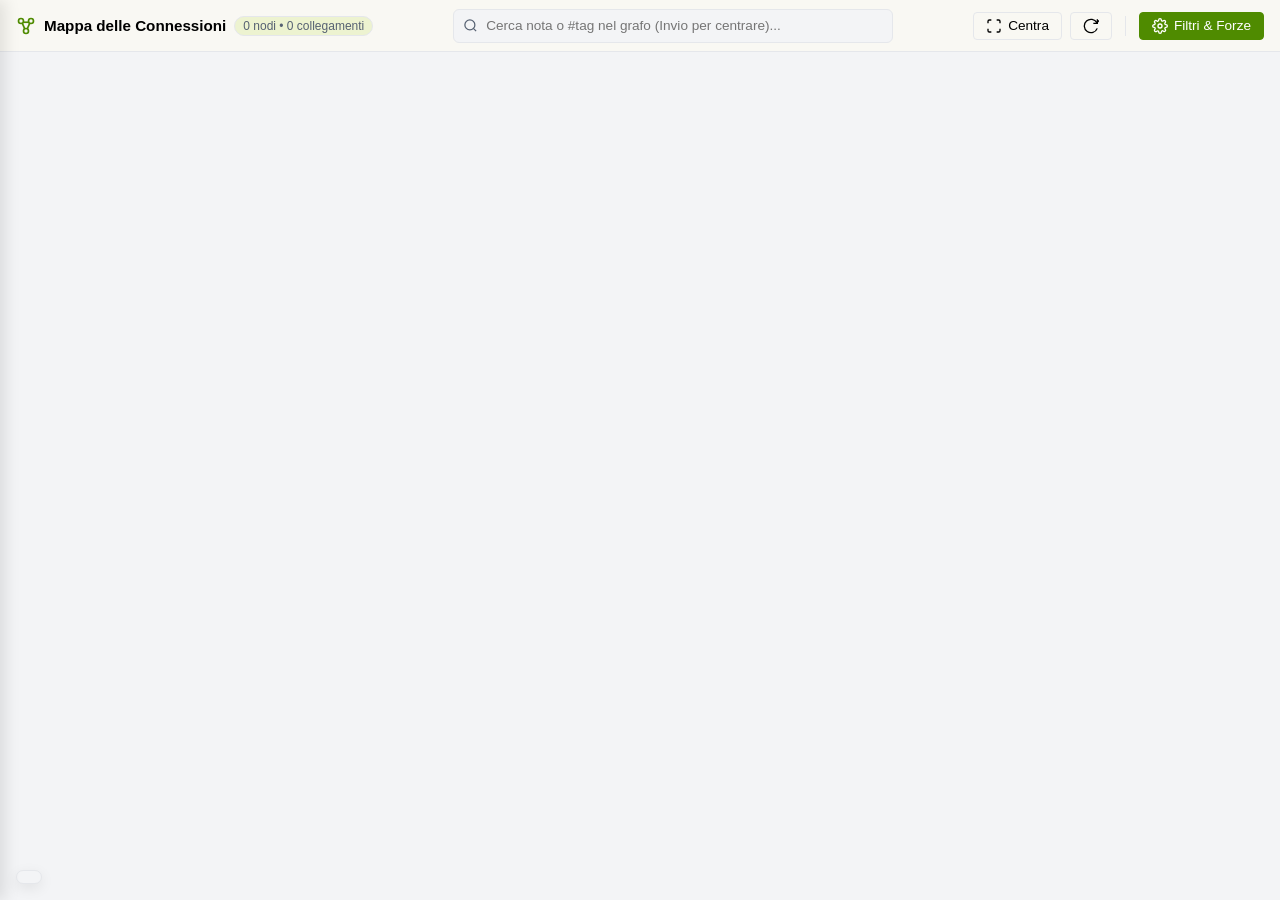
==== commit 8692a598: "Add files via upload" ====
--- a/graph/index.html
+++ b/graph/index.html
@@ -5,7 +5,6 @@
     <meta name="viewport" content="width=device-width, initial-scale=1.0">
     <title>VanillaDesk - Graph View</title>
 
-    <!-- Risorse condivise di VanillaDesk -->
     <link rel="stylesheet" href="../css/variables.css">
     <link rel="stylesheet" href="../css/main.css">
     <link rel="stylesheet" href="../css/ui-components.css">
@@ -13,7 +12,6 @@
     <link rel="stylesheet" href="../css/modals.css">
     <link rel="stylesheet" href="graph.css">
 
-    <!-- Script Core di VanillaDesk per la coerenza dei dati -->
     <script src="../js/i18n.js"></script>
     <script src="../js/icons.js"></script>
     <script src="../js/state.js"></script>
@@ -24,7 +22,6 @@
     <script src="../js/ui/ui-notifications.js"></script>
     <script src="../js/ui/ui-drawer.js"></script>
 
-    <!-- Architettura Modulare Graph View -->
     <script src="graph-core.js"></script>
     <script src="graph-data.js"></script>
     <script src="graph-canvas.js"></script>
@@ -32,7 +29,6 @@
 </head>
 <body class="light-theme">
 
-    <!-- Header Controlli -->
     <header class="graph-header">
         <div class="header-left">
             <span class="graph-brand-icon">
@@ -47,6 +43,7 @@
             </span>
             <span id="graphWorkspaceLabel" class="graph-workspace-name">Mappa delle Connessioni</span>
             <span id="graphStatsBadge" class="graph-badge">0 nodi &bull; 0 collegamenti</span>
+
         </div>
 
         <div class="header-center">
@@ -63,7 +60,6 @@
         </div>
 
         <div class="header-right">
-            <!-- Centra visuale -->
             <button class="btn" id="btnFitGraph" onclick="GraphCanvas.fitToView()" title="Centra ed adatta l'intero grafo allo schermo">
                 <svg width="16" height="16" viewBox="0 0 24 24" fill="none" stroke="currentColor" stroke-width="2">
                     <path d="M8 3H5a2 2 0 0 0-2 2v3m18 0V5a2 2 0 0 0-2-2h-3m0 18h3a2 2 0 0 0 2-2v-3M3 16v3a2 2 0 0 0 2 2h3"></path>
@@ -71,7 +67,6 @@
                 <span>Centra</span>
             </button>
 
-            <!-- Riavvia disposizione fisica compatta -->
             <button class="btn" id="btnRestartPhysics" onclick="GraphCanvas.restartSimulation()" title="Compatta verso il centro e riavvia simulazione">
                 <svg width="16" height="16" viewBox="0 0 24 24" fill="none" stroke="currentColor" stroke-width="2">
                     <path d="M21.5 2v6h-6M21.34 15.57a10 10 0 1 1-.57-8.38l5.67-5.67"></path>
@@ -80,7 +75,6 @@
 
             <div class="separator"></div>
 
-            <!-- Apri Cassetto Filtri & Forze -->
             <button class="btn btn-primary" id="btnGraphSettings" onclick="GraphUI.openFilterDrawer()" title="Filtri, colorazione e parametri fisici del grafo">
                 <svg width="16" height="16" viewBox="0 0 24 24" fill="none" stroke="currentColor" stroke-width="2">
                     <circle cx="12" cy="12" r="3"></circle>
@@ -91,18 +85,12 @@
         </div>
     </header>
 
-    <!-- Canvas Viewport -->
     <main class="graph-main">
         <canvas id="graphCanvas"></canvas>
-
-        <!-- Tooltip Hover Nodo -->
         <div id="graphTooltip" class="graph-tooltip"></div>
-
-        <!-- Legenda dinamica in basso a sinistra -->
         <div id="graphLegendContainer" class="graph-legend"></div>
     </main>
 
-    <!-- Drawer Laterale Universale (Filtri, Parametri Fisici e Dettagli) -->
     <div id="advGlobalDrawer" class="adv-drawer">
         <div class="adv-drawer-header">
             <div class="adv-drawer-title" id="advDrawerTitle">Impostazioni Grafo</div>
@@ -112,7 +100,6 @@
         <div id="advDrawerFooter" class="adv-drawer-footer"></div>
     </div>
 
-    <!-- Container Notifiche Toast -->
     <div id="adv-toast-container" class="toast-container"></div>
 
 </body>
--- a/css/variables.css
+++ b/css/variables.css
@@ -55,7 +55,7 @@
     --tx-c4: #ff8600;
     --tx-c5: #b1b100;
     --tx-c6: #09ae40; /*#00ae49;*/
-    --tx-c7: #0f8ddf;
+    --tx-c7: #0f6ddf;
     --tx-c8: #853bc7;
     --tx-c9: #c52779;
     --tx-c10: #db0000;
@@ -100,7 +100,7 @@
     --marked-bg: #283e5c;
     --marked-border: #ffd900;
     --danger-color: #f87171;
-    --code-bg: #1e1e1e;
+    --code-bg: #222222;
     --code-text: #d4d4d4;
     
     --tooltip-bg: #2a3856; /* 111827 */
@@ -112,8 +112,8 @@
     --hl-c3: #603b2c; /* Marrone */
     --hl-c4: #995216; /* Arancione */
     --hl-c5: #a09800; /* Giallo senape */
-    --hl-c6: #2c6c3c; /* Verde */
-    --hl-c7: #264da1; /* Blu */
+    --hl-c6: #2c6c2c; /* Verde */
+    --hl-c7: #263da1; /* Blu */
     --hl-c8: #4f2d78; /* Viola */
     --hl-c9: #812d61; /* Rosa */
     --hl-c10: #7b2525; /* Rosso */
@@ -135,7 +135,7 @@
     --tx-c3: #d3b4a4;
     --tx-c4: #ffa344;
     --tx-c5: #ffff10;
-    --tx-c6: #4dff9c;
+    --tx-c6: #5cff5c;
     --tx-c7: #52a9ff;
     --tx-c8: #d797ff;
     --tx-c9: #ff8ad8;
@@ -170,8 +170,8 @@
     --hl-c3: #603b2c; /* Marrone */
     --hl-c4: #995216; /* Arancione */
     --hl-c5: #a8a800; /* Giallo */
-    --hl-c6: #2c6c3c; /* Verde */
-    --hl-c7: #264da1; /* Blu */
+    --hl-c6: #2c6c2c; /* Verde */
+    --hl-c7: #263da1; /* Blu */
     --hl-c8: #4f2d78; /* Viola */
     --hl-c9: #812d61; /* Rosa */
     --hl-c10: #7b2525; /* Rosso */
@@ -193,7 +193,7 @@
     --tx-c3: #d3b4a4;
     --tx-c4: #ffa344;
     --tx-c5: #ffff10;
-    --tx-c6: #4dff9c;
+    --tx-c6: #5cff5c;
     --tx-c7: #52a9ff;
     --tx-c8: #d797ff;
     --tx-c9: #ff8ad8;
--- a/css/main.css
+++ b/css/main.css
@@ -51,6 +51,11 @@
     color: #991b1b !important;
 }
 
+header.header-unsaved .header-workspace-name,
+header.header-unsaved .header-note-name {
+    color: #991b1b !important;
+}
+
 header.header-unsaved .icon-btn {
     color: #991b1b !important;
 }
@@ -94,6 +99,13 @@
     color: #fca5a5 !important;
 }
 
+[data-theme="dark"] header.header-unsaved .header-workspace-name,
+[data-theme="dark"] header.header-unsaved .header-note-name,
+[data-theme="notion-dark"] header.header-unsaved .header-workspace-name,
+[data-theme="notion-dark"] header.header-unsaved .header-note-name {
+    color: #fca5a5 !important;
+}
+
 [data-theme="dark"] header.header-unsaved .icon-btn,
 [data-theme="notion-dark"] header.header-unsaved .icon-btn {
     color: #fca5a5 !important;
@@ -130,6 +142,43 @@
     display: flex;
     align-items: center;
     gap: 10px;
+}
+
+/* --- TITOLI A DUE RIGHE NELL'HEADER (WORKSPACE + PAGINA ATTIVA) --- */
+.brand-header-titles {
+    display: flex;
+    flex-direction: column;
+    justify-content: center;
+    line-height: 1.15;
+    max-width: 280px;
+    user-select: none;
+    cursor: pointer;
+    overflow: hidden;
+}
+
+.brand-header-titles:hover .header-note-name {
+    color: var(--accent-color);
+}
+
+.header-workspace-name {
+    font-size: 0.7rem;
+    font-weight: 600;
+    text-transform: uppercase;
+    letter-spacing: 0.5px;
+    color: var(--text-secondary);
+    white-space: nowrap;
+    overflow: hidden;
+    text-overflow: ellipsis;
+}
+
+.header-note-name {
+    font-size: 0.88rem;
+    font-weight: 700;
+    color: var(--text-primary);
+    white-space: nowrap;
+    overflow: hidden;
+    text-overflow: ellipsis;
+    transition: color 0.15s ease;
 }
 
 .status-pill {
@@ -328,15 +377,28 @@
     width: 100%;
     display: flex;
     align-items: center;
+    border-radius: 6px;
+    transition: border-color 0.2s ease, box-shadow 0.2s ease;
+}
+
+/* Evidenziazione identica ai campi di ricerca rapida dei database */
+.search-wrapper:focus-within {
+    border-color: var(--accent-color) !important;
 }
 
 .search-input {
     width: 100%;
     padding: 6px 85px 6px 10px;
-    border-radius: 4px;
+    border-radius: 6px;
     border: 1px solid var(--border-color);
     background: var(--bg-color);
     color: var(--text-primary);
+    transition: border-color 0.2s ease;
+    outline: none !important;
+}
+
+.search-wrapper:focus-within .search-input {
+    border-color: var(--accent-color) !important;
 }
 
 .search-controls {
@@ -411,12 +473,12 @@
     gap: 2px;
     padding: 8px 10px;
     overflow-x: auto;
-    scrollbar-width: none; /* Firefox */
-    -ms-overflow-style: none; /* IE/Edge */
+    scrollbar-width: none;
+    -ms-overflow-style: none;
     align-items: center;
 }
 .sidebar-tabs-container::-webkit-scrollbar {
-    display: none; /* Chrome, Safari, Opera */
+    display: none;
 }
 
 .sidebar-tab {
@@ -835,8 +897,8 @@
         margin-left: 0; transform: translateX(-100%);
     }
 
-    .brand span#fileNameDisplay {
-        max-width: 200px;
+    .brand .brand-header-titles {
+        max-width: 180px;
     }
     
     .status-pill {
@@ -854,8 +916,8 @@
         margin-left: 0; transform: translateX(-100%);
     }
 
-    .brand span#fileNameDisplay {
-        max-width: 120px; white-space: nowrap; overflow: hidden; text-overflow: ellipsis;
+    .brand .brand-header-titles {
+        max-width: 120px;
     }
 
     header {
--- a/graph/graph.css
+++ b/graph/graph.css
@@ -1,18 +1,20 @@
 /**
  * graph/graph.css
- * Foglio di stile per la Graph View indipendente di VanillaDesk.
- * Integrazione controlli Drawer, bottoni icona trasparenti nel tema e stato del canvas.
+ * Foglio di stile per la Graph View integrata a schermo intero di VanillaDesk.
+ * Include selettore a due stati per Grafo Globale/Locale, legenda interattiva e controlli.
  */
 
-html, body {
-    margin: 0;
-    padding: 0;
-    width: 100%;
-    height: 100%;
+.graph-fullscreen-overlay {
+    position: fixed;
+    top: 0;
+    left: 0;
+    width: 100vw;
+    height: 100vh;
+    z-index: 500;
+    background: var(--bg-color, #ffffff);
+    display: flex;
+    flex-direction: column;
     overflow: hidden;
-    background: var(--bg-color, #ffffff);
-    color: var(--text-primary, #111827);
-    font-family: -apple-system, BlinkMacSystemFont, "Segoe UI", Roboto, sans-serif;
 }
 
 .graph-header {
@@ -25,18 +27,19 @@
     padding: 0 16px;
     box-sizing: border-box;
     z-index: 10;
+    flex-shrink: 0;
 }
 
 .header-left, .header-right {
     display: flex;
     align-items: center;
-    gap: 10px;
+    gap: 8px;
 }
 
 .header-center {
     flex: 1;
-    max-width: 480px;
-    margin: 0 15px;
+    max-width: 440px;
+    margin: 0 12px;
 }
 
 .graph-brand-icon {
@@ -58,6 +61,43 @@
     padding: 2px 8px;
     border-radius: 12px;
     border: 1px solid var(--border-color, #e5e7eb);
+    white-space: nowrap;
+}
+
+/* --- SELETTORE MODALITÀ GRAFO A DUE STATI (GLOBALE VS LOCALE 3X) --- */
+.graph-mode-pill {
+    display: inline-flex;
+    align-items: center;
+    background: var(--bg-color, #ffffff);
+    border: 1px solid var(--border-color, #e5e7eb);
+    border-radius: 6px;
+    padding: 2px;
+    gap: 2px;
+}
+
+.graph-mode-btn {
+    background: transparent;
+    border: none;
+    padding: 4px 10px;
+    font-size: 0.75rem;
+    font-weight: 600;
+    color: var(--text-secondary, #6b7280);
+    cursor: pointer;
+    border-radius: 4px;
+    transition: all 0.15s ease;
+    display: inline-flex;
+    align-items: center;
+    gap: 4px;
+}
+
+.graph-mode-btn:hover {
+    color: var(--text-primary, #111827);
+    background: var(--item-hover, rgba(0, 0, 0, 0.04));
+}
+
+.graph-mode-btn.active {
+    background: var(--accent-color);
+    color: var(--accent-color-tx);
 }
 
 .graph-search-box {
@@ -117,6 +157,7 @@
     height: calc(100% - 52px);
     overflow: hidden;
     cursor: grab;
+    flex: 1;
 }
 
 .graph-main.is-dragging {
@@ -154,22 +195,40 @@
     left: 16px;
     background: var(--bg-color, #ffffff);
     border: 1px solid var(--border-color, #e5e7eb);
-    padding: 8px 12px;
+    padding: 6px 12px;
     border-radius: 8px;
     box-shadow: 0 4px 14px rgba(0, 0, 0, 0.08);
     display: flex;
-    gap: 12px;
+    align-items: center;
+    gap: 10px;
     font-size: 0.75rem;
     color: var(--text-secondary, #6b7280);
-    pointer-events: none;
     user-select: none;
     z-index: 5;
+    pointer-events: auto;
 }
 
 .legend-item {
     display: flex;
     align-items: center;
     gap: 5px;
+    transition: opacity 0.15s ease, background-color 0.15s ease, color 0.15s ease;
+}
+
+.legend-item.interactive {
+    cursor: pointer;
+    padding: 3px 6px;
+    border-radius: 4px;
+}
+
+.legend-item.interactive:hover {
+    background: var(--item-hover, rgba(0, 0, 0, 0.05));
+    color: var(--text-primary, #111827);
+}
+
+.legend-item.inactive {
+    opacity: 0.35;
+    text-decoration: line-through;
 }
 
 .legend-dot {
@@ -177,6 +236,7 @@
     height: 8px;
     border-radius: 50%;
     display: inline-block;
+    flex-shrink: 0;
 }
 
 /* --- STILI CONTROLLI DRAWER & ICON BUTTONS (RISPETTO DEL TEMA) --- */
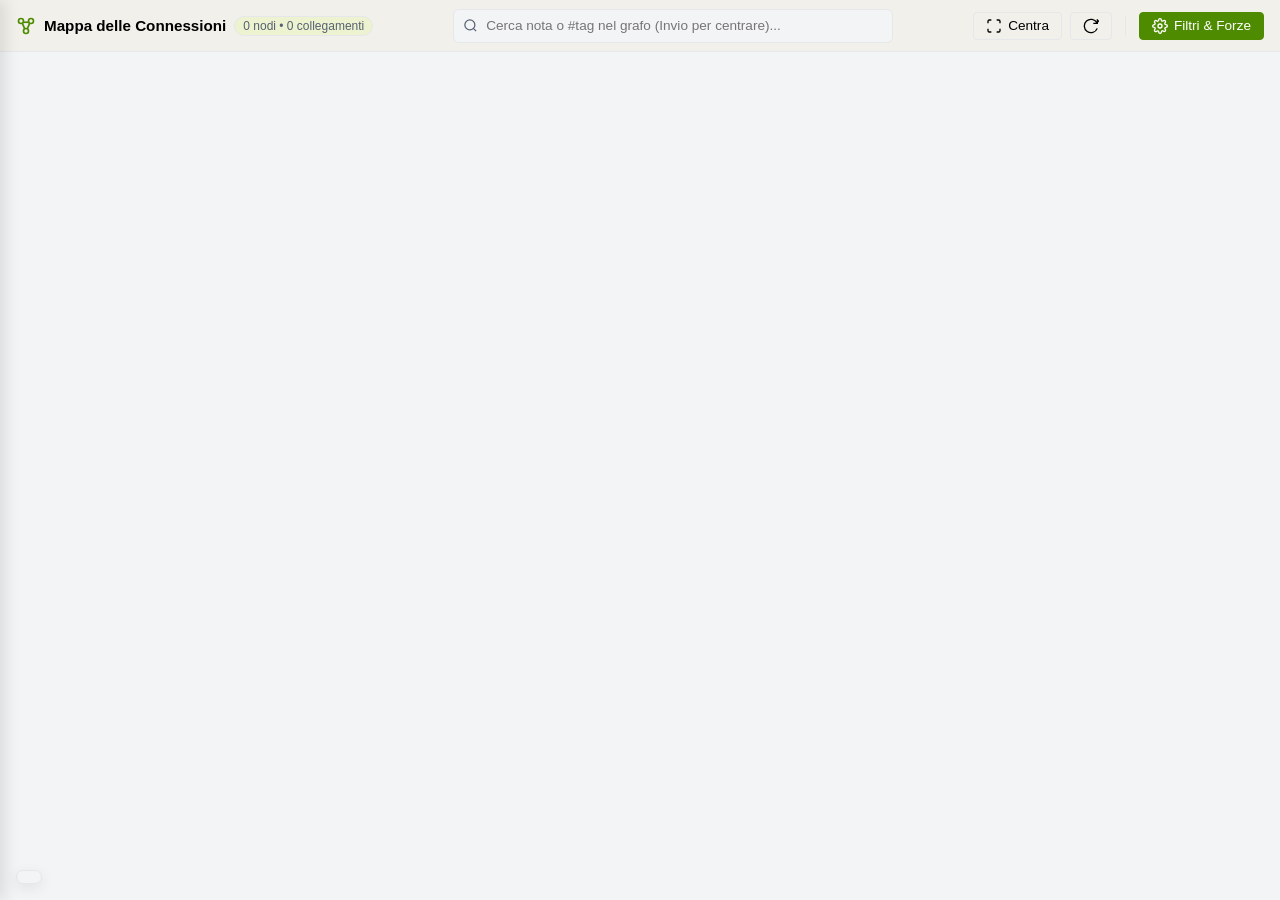
==== commit 27c4452c: "Add files via upload Revisione delle traduzioni Le rifiniture varie" ====
--- a/graph/index.html
+++ b/graph/index.html
@@ -17,6 +17,7 @@
     <script src="../js/state.js"></script>
     <script src="../js/crypto-utils.js"></script>
     <script src="../js/store.js"></script>
+    <script src="../js/store-idb.js"></script>
     <script src="../js/store-workspace.js"></script>
     <script src="../js/ui/ui-core.js"></script>
     <script src="../js/ui/ui-notifications.js"></script>
--- a/css/variables.css
+++ b/css/variables.css
@@ -1,7 +1,7 @@
 :root {
     /* Layout Colors (Tema Default - Crema) */
     --bg-color: #f3f4f6;
-    --sidebar-bg: #f9f8f3;
+    --sidebar-bg: #f1f0ea;
     --box-bg: #00000006;
     --editor-bg: #f9f8f3;
     --text-primary: #000000;
@@ -54,11 +54,13 @@
     --tx-c3: #b15a35;
     --tx-c4: #ff8600;
     --tx-c5: #b1b100;
-    --tx-c6: #09ae40; /*#00ae49;*/
-    --tx-c7: #0f6ddf;
+    --tx-c6: #00b500; /*#09ae40;*/
+    --tx-c7: #0f5ddf; /*0f6ddf*/
     --tx-c8: #853bc7;
     --tx-c9: #c52779;
     --tx-c10: #db0000;
+    
+    --col_memBro: #52a9ff;
 
     /* --- PALETTE COLORI PER I GRAFICI (CHART.JS) --- */
     /*--chart-pastel-1: #FFB3BA; --chart-pastel-2: #FFDFBA; --chart-pastel-3: #FFFFBA; --chart-pastel-4: #BAFFC9; --chart-pastel-5: #BAE1FF; --chart-pastel-6: #E6B3FF;
@@ -69,7 +71,7 @@
 
 [data-theme="white"] {
     --bg-color: #f9fafb;
-    --sidebar-bg: #ffffff;
+    --sidebar-bg: #fafafa;
     --box-bg: #00000005;
     --editor-bg: #ffffff;
     --text-primary: #000000;
@@ -113,10 +115,10 @@
     --hl-c4: #995216; /* Arancione */
     --hl-c5: #a09800; /* Giallo senape */
     --hl-c6: #2c6c2c; /* Verde */
-    --hl-c7: #263da1; /* Blu */
-    --hl-c8: #4f2d78; /* Viola */
+    --hl-c7: #1B3CA0; /* Blu */
+    --hl-c8: #4B1C9D; /* Viola */
     --hl-c9: #812d61; /* Rosa */
-    --hl-c10: #7b2525; /* Rosso */
+    --hl-c10: #800000; /* Rosso */
 
     /* Colori Testo per le Pillole calcolati per Contrasto (Dark Mode) */
     --hl-tc-c1: #ffffff;
@@ -140,6 +142,8 @@
     --tx-c8: #d797ff;
     --tx-c9: #ff8ad8;
     --tx-c10: #ff5144;
+
+    --col_memBro: #52a9ff;
 }
 
 [data-theme="notion-dark"] {
@@ -158,7 +162,7 @@
     --marked-bg: rgba(35, 131, 226, 0.15);
     --marked-border: #cbf53f;
     --danger-color: #FF5757;
-    --code-bg: #1e1e1e;
+    --code-bg: #252525;
     --code-text: #d4d4d4;
     
     --tooltip-bg: #2f2f2f;
@@ -169,12 +173,12 @@
     --hl-c2: #5a5a5a; /* Grigio Scuro */
     --hl-c3: #603b2c; /* Marrone */
     --hl-c4: #995216; /* Arancione */
-    --hl-c5: #a8a800; /* Giallo */
-    --hl-c6: #2c6c2c; /* Verde */
-    --hl-c7: #263da1; /* Blu */
-    --hl-c8: #4f2d78; /* Viola */
-    --hl-c9: #812d61; /* Rosa */
-    --hl-c10: #7b2525; /* Rosso */
+    --hl-c5: #9E9E01; /* Giallo */
+    --hl-c6: #196c19; /* Verde */
+    --hl-c7: #1B3CA0; /* Blu */
+    --hl-c8: #4B1C9D; /* Viola */
+    --hl-c9: #941663; /* Rosa */
+    --hl-c10: #800000; /* Rosso */
 
     /* Colori Testo per le Pillole calcolati per Contrasto (Dark Mode) */
     --hl-tc-c1: #ffffff;
@@ -198,6 +202,8 @@
     --tx-c8: #d797ff;
     --tx-c9: #ff8ad8;
     --tx-c10: #ff5144;
+
+    --col_memBro: #52a9ff;
 }
 
 [data-theme="pastel"] {
@@ -242,4 +248,6 @@
     --tx-c8: #853bc7;
     --tx-c9: #c52779;
     --tx-c10: #ce1711;
+    
+    --col_memBro: #52a9ff;
 }
--- a/css/colors.css
+++ b/css/colors.css
@@ -0,0 +1,186 @@
+/* --- CLASSI APPLICATE AL TESTO E SFONDO --- */
+.hl-c1 { background-color: var(--hl-c1); }
+.hl-c2 { background-color: var(--hl-c2); }
+.hl-c3 { background-color: var(--hl-c3); }
+.hl-c4 { background-color: var(--hl-c4); }
+.hl-c5 { background-color: var(--hl-c5); }
+.hl-c6 { background-color: var(--hl-c6); }
+.hl-c7 { background-color: var(--hl-c7); }
+.hl-c8 { background-color: var(--hl-c8); }
+.hl-c9 { background-color: var(--hl-c9); }
+.hl-c10 { background-color: var(--hl-c10); }
+
+/* --- CLASSI SOTTOLINEATURA COLORATA (UNDERLINE HIGHLIGHT) --- */
+.hl-u-c1 { text-decoration: underline !important; text-decoration-color: var(--tx-c1) !important; text-underline-offset: 3px !important; text-decoration-thickness: 2px !important; }
+.hl-u-c2 { text-decoration: underline !important; text-decoration-color: var(--tx-c2) !important; text-underline-offset: 3px !important; text-decoration-thickness: 2px !important; }
+.hl-u-c3 { text-decoration: underline !important; text-decoration-color: var(--tx-c3) !important; text-underline-offset: 3px !important; text-decoration-thickness: 2px !important; }
+.hl-u-c4 { text-decoration: underline !important; text-decoration-color: var(--tx-c4) !important; text-underline-offset: 3px !important; text-decoration-thickness: 2px !important; }
+.hl-u-c5 { text-decoration: underline !important; text-decoration-color: var(--tx-c5) !important; text-underline-offset: 3px !important; text-decoration-thickness: 2px !important; }
+.hl-u-c6 { text-decoration: underline !important; text-decoration-color: var(--tx-c6) !important; text-underline-offset: 3px !important; text-decoration-thickness: 2px !important; }
+.hl-u-c7 { text-decoration: underline !important; text-decoration-color: var(--tx-c7) !important; text-underline-offset: 3px !important; text-decoration-thickness: 2px !important; }
+.hl-u-c8 { text-decoration: underline !important; text-decoration-color: var(--tx-c8) !important; text-underline-offset: 3px !important; text-decoration-thickness: 2px !important; }
+.hl-u-c9 { text-decoration: underline !important; text-decoration-color: var(--tx-c9) !important; text-underline-offset: 3px !important; text-decoration-thickness: 2px !important; }
+.hl-u-c10 { text-decoration: underline !important; text-decoration-color: var(--tx-c10) !important; text-underline-offset: 3px !important; text-decoration-thickness: 2px !important; }
+
+.tx-c1 { color: var(--tx-c1); }
+.tx-c2 { color: var(--tx-c2); }
+.tx-c3 { color: var(--tx-c3); }
+.tx-c4 { color: var(--tx-c4); }
+.tx-c5 { color: var(--tx-c5); }
+.tx-c6 { color: var(--tx-c6); }
+.tx-c7 { color: var(--tx-c7); }
+.tx-c8 { color: var(--tx-c8); }
+.tx-c9 { color: var(--tx-c9); }
+.tx-c10 { color: var(--tx-c10); }
+
+/* Classi Helper per la Toolbar Bar */
+.bg-none { background-color: transparent !important; border: 1px solid #ccc; }
+.tx-auto { background-color: var(--text-primary) !important; }
+
+/* --- TOOLBAR COLOR PICKER --- */
+.color-picker-group {
+    display: inline-flex;
+    align-items: stretch; /* Modificato: i figli riempiono l'altezza */
+    border: 1px solid transparent;
+    border-radius: 4px;
+    margin-right: 4px;
+    position: relative; 
+}
+.color-picker-group:hover {
+    background-color: var(--item-hover);
+    border-color: var(--border-color);
+}
+
+.btn-color-main {
+    padding: 4px 6px;
+    cursor: pointer;
+    display: flex;
+    flex-direction: column;
+    align-items: center;
+    justify-content: center;
+    gap: 2px;
+    background: transparent;
+    border: none;
+    color: var(--text-secondary);
+}
+
+.btn-color-bar {
+    width: 16px;
+    height: 4px;
+    border-radius: 2px;
+}
+
+.btn-color-bar.hl-c1 { background-color: var(--hl-c1); border: 1px solid rgba(0,0,0,0.1); }
+.btn-color-bar.hl-c2 { background-color: var(--hl-c2); }
+.btn-color-bar.hl-c3 { background-color: var(--hl-c3); }
+.btn-color-bar.hl-c4 { background-color: var(--hl-c4); }
+.btn-color-bar.hl-c5 { background-color: var(--hl-c5); }
+.btn-color-bar.hl-c6 { background-color: var(--hl-c6); }
+.btn-color-bar.hl-c7 { background-color: var(--hl-c7); }
+.btn-color-bar.hl-c8 { background-color: var(--hl-c8); }
+.btn-color-bar.hl-c9 { background-color: var(--hl-c9); }
+.btn-color-bar.hl-c10 { background-color: var(--hl-c10); }
+
+/* Barretta toolbar per Sottolineatura Colorata */
+.btn-color-bar.hl-u-c1 { background-color: transparent; border: none; border-bottom: 3px solid var(--tx-c1); }
+.btn-color-bar.hl-u-c2 { background-color: transparent; border: none; border-bottom: 3px solid var(--tx-c2); }
+.btn-color-bar.hl-u-c3 { background-color: transparent; border: none; border-bottom: 3px solid var(--tx-c3); }
+.btn-color-bar.hl-u-c4 { background-color: transparent; border: none; border-bottom: 3px solid var(--tx-c4); }
+.btn-color-bar.hl-u-c5 { background-color: transparent; border: none; border-bottom: 3px solid var(--tx-c5); }
+.btn-color-bar.hl-u-c6 { background-color: transparent; border: none; border-bottom: 3px solid var(--tx-c6); }
+.btn-color-bar.hl-u-c7 { background-color: transparent; border: none; border-bottom: 3px solid var(--tx-c7); }
+.btn-color-bar.hl-u-c8 { background-color: transparent; border: none; border-bottom: 3px solid var(--tx-c8); }
+.btn-color-bar.hl-u-c9 { background-color: transparent; border: none; border-bottom: 3px solid var(--tx-c9); }
+.btn-color-bar.hl-u-c10 { background-color: transparent; border: none; border-bottom: 3px solid var(--tx-c10); }
+
+.btn-color-bar.tx-c1 { background-color: var(--tx-c1); border: 1px solid rgba(0,0,0,0.1); }
+.btn-color-bar.tx-c2 { background-color: var(--tx-c2); }
+.btn-color-bar.tx-c3 { background-color: var(--tx-c3); }
+.btn-color-bar.tx-c4 { background-color: var(--tx-c4); }
+.btn-color-bar.tx-c5 { background-color: var(--tx-c5); }
+.btn-color-bar.tx-c6 { background-color: var(--tx-c6); }
+.btn-color-bar.tx-c7 { background-color: var(--tx-c7); }
+.btn-color-bar.tx-c8 { background-color: var(--tx-c8); }
+.btn-color-bar.tx-c9 { background-color: var(--tx-c9); }
+.btn-color-bar.tx-c10 { background-color: var(--tx-c10); }
+
+/* FIX: Freccia rimpicciolita per rubare meno spazio in Toolbar */
+.btn-color-arrow {
+    padding: 0;
+    width: 14px; /* Dimensione ridotta e fissa */
+    display: flex;
+    align-items: center;
+    justify-content: center;
+    cursor: pointer;
+    font-size: 0.6rem; /* Font più piccolo */
+    color: var(--text-secondary);
+    background: transparent;
+    border: none;
+    border-left: 1px solid transparent;
+}
+.color-picker-group:hover .btn-color-arrow {
+    border-left-color: var(--border-color);
+}
+
+.color-dropdown {
+    position: absolute;
+    top: 100%;
+    left: 0;
+    background: var(--sidebar-bg);
+    border: 1px solid var(--border-color);
+    box-shadow: 0 4px 10px rgba(0,0,0,0.15);
+    border-radius: 4px;
+    padding: 8px;
+    display: flex;
+    flex-direction: column;
+    gap: 5px;
+    z-index: 100;
+    width: 140px; 
+}
+
+.color-dropdown-title { font-size: 0.75rem; color: var(--text-secondary); margin-bottom: 4px; }
+
+/* FIX: 5 Colonne x 2 Righe per 10 Colori */
+.color-palette-grid { display: grid; grid-template-columns: repeat(5, 1fr); gap: 4px; }
+
+.color-option { width: 20px; height: 20px; border-radius: 3px; border: 1px solid rgba(0,0,0,0.1); cursor: pointer; }
+.color-option:hover { transform: scale(1.1); border-color: var(--accent-color); }
+
+.btn-remove-color { width: 100%; text-align: left; background: transparent; border: 1px solid var(--border-color); font-size: 0.8rem; padding: 4px; margin-top: 5px; cursor: pointer; color: var(--text-primary); }
+.btn-remove-color:hover { background: var(--item-hover); }
+.hidden { display: none !important; }
+
+/* Aggiungi questo alla fine del file per gestire il "Non Colore" sbarrato */
+.color-swatch.bg-none {
+    position: relative;
+    background-color: transparent !important;
+    border: 1px solid var(--border-color);
+}
+
+.color-swatch.bg-none::after {
+    content: '';
+    position: absolute;
+    top: 50%;
+    left: -2px;
+    width: calc(100% + 4px);
+    height: 2px;
+    background-color: rgba(255, 0, 0, 0.6);
+    transform: translateY(-50%) rotate(45deg);
+}
+
+.color-option.bg-none {
+    position: relative;
+    background-color: transparent !important;
+    border: 1px solid var(--border-color);
+}
+
+.color-option.bg-none::after {
+    content: '';
+    position: absolute;
+    top: 50%;
+    left: -2px;
+    width: calc(100% + 4px);
+    height: 2px;
+    background-color: rgba(255, 0, 0, 0.6);
+    transform: translateY(-50%) rotate(45deg);
+}
--- a/css/modals.css
+++ b/css/modals.css
@@ -316,7 +316,7 @@
 }
 
 /* -------------------------------------------------------------
-   PANNELLO LATERALE (DRAWER)
+   PANNELLO LATERALE (DRAWER) CON RESIZER CONTINUO
    ------------------------------------------------------------- */
 .adv-drawer {
     position: absolute;
@@ -324,6 +324,7 @@
     left: 0;
     bottom: 0;
     width: 650px;
+    min-width: 380px;
     max-width: 90vw;
     background: var(--sidebar-bg);
     border-right: 1px solid var(--border-color);
@@ -335,11 +336,41 @@
     box-shadow: 5px 0 15px rgba(0, 0, 0, 0.1);
 }
 
+.adv-drawer.is-resizing {
+    transition: none !important;
+    user-select: none !important;
+}
+
+/* Maniglia di ridimensionamento orizzontale priva di illuminazione al semplice passaggio del mouse */
+.adv-drawer-resizer {
+    position: absolute;
+    top: 0;
+    bottom: 0;
+    width: 8px;
+    cursor: col-resize;
+    z-index: 510;
+    background: transparent;
+}
+
+.adv-drawer:not(.dock-right) .adv-drawer-resizer {
+    right: -4px;
+}
+
+.adv-drawer.dock-right .adv-drawer-resizer {
+    left: -4px;
+}
+
+/* Evidenziazione visiva limitata al solo trascinamento attivo effettivo */
+.adv-drawer.is-resizing .adv-drawer-resizer {
+    background: var(--accent-color);
+    opacity: 0.35;
+}
+
 .adv-drawer.open {
     transform: translateX(0);
 }
 
-/* --- NUOVO: SIDE SWITCHER (DOCK A DESTRA) --- */
+/* --- SIDE SWITCHER (DOCK A DESTRA) --- */
 .adv-drawer.dock-right {
     left: auto;
     right: 0;
@@ -353,7 +384,7 @@
     transform: translateX(0);
 }
 
-/* --- NUOVO: MODALITÀ X-RAY (GHOST MODE) --- */
+/* --- MODALITÀ X-RAY (GHOST MODE) --- */
 .adv-drawer.ghost-mode {
     background: transparent;
     border: none;
@@ -371,7 +402,7 @@
     pointer-events: auto; /* L'header resta cliccabile */
 }
 
-/* Svuotiamo brutalmente il corpo per non generare "zuppa di testo" */
+/* Svuotiamo il corpo per non generare sovrapposizioni visive */
 .adv-drawer.ghost-mode .adv-drawer-body,
 .adv-drawer.ghost-mode .adv-drawer-footer {
     opacity: 0;
@@ -406,7 +437,7 @@
     padding: 15px;
     display: flex;
     flex-direction: column;
-    gap: 15px;
+    gap: 10px;
 }
 
 .adv-drawer-footer {
@@ -523,7 +554,7 @@
 }
 
 .adv-menu-input:focus { 
-    border-color: var(--accent-color); 
+    border-bottom-color: var(--accent-color); 
 }
 
 .adv-menu-btn { 
@@ -571,8 +602,12 @@
 
 @media (max-width: 768px) {
     .adv-drawer {
-        width: 100%;
-        max-width: 100%;
+        width: 100% !important;
+        max-width: 100% !important;
+    }
+
+    .adv-drawer-resizer {
+        display: none !important;
     }
 
     .link-modal {
